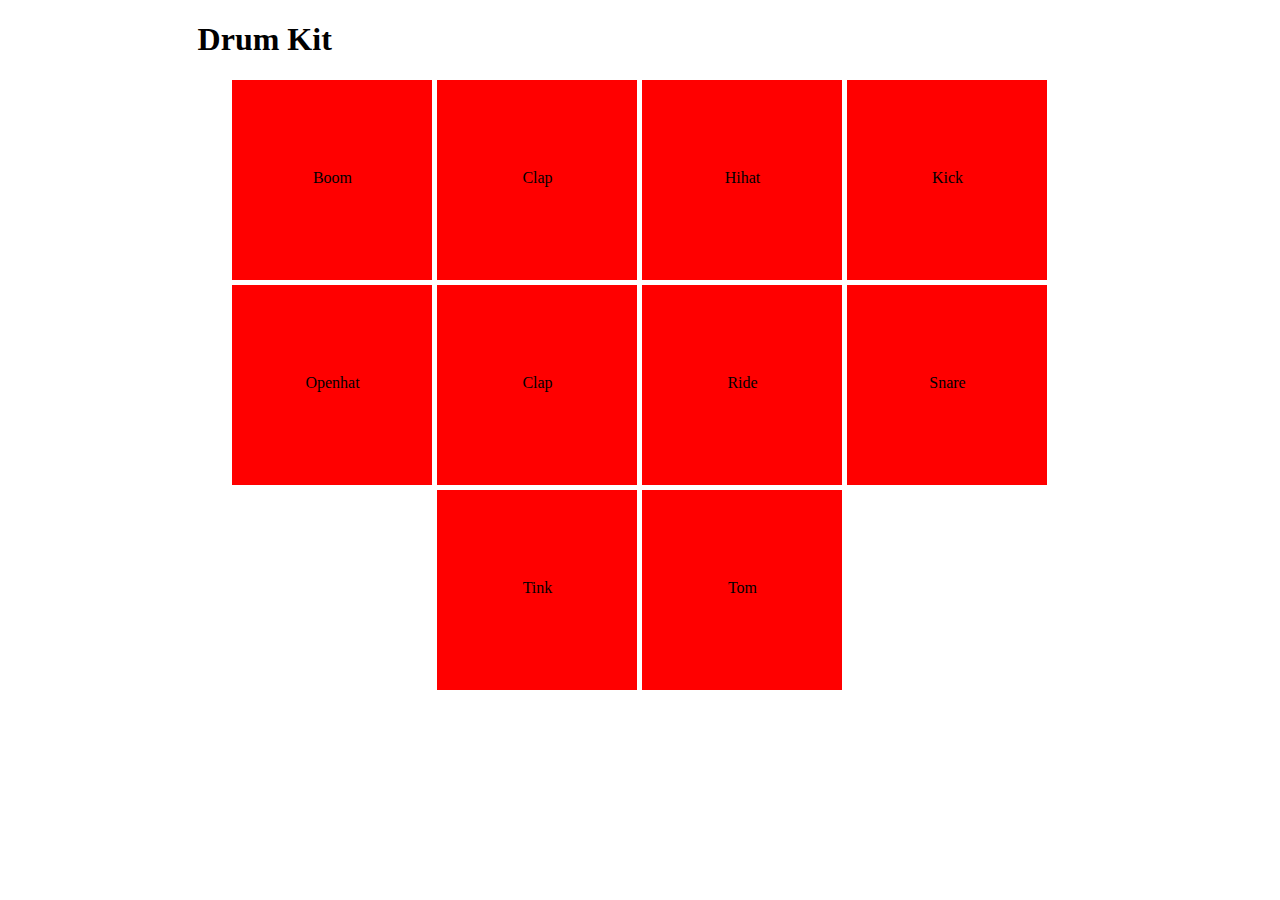
==== index.html @ 38c1a719 "first commit" ====
<!DOCTYPE html>
<html>
    <head>
        <meta charset="UTF-8">
        <meta name="viewport" content="width=device-width, initial-scale=1.0">
        <link rel="stylesheet" href="style.css">
    </head>
    <body>
        <div id="allContainer">
            <div id="main-content">
                <h1>Drum Kit</h1>
                <div id="drumset">
                    <div id="boom" class="drumItem">
                        <p>Boom</p>
                    </div>
                    <div id="clap" class="drumItem">
                        <p>Clap</p>
                    </div>
                    <div id="hihat" class="drumItem">
                        <p>Hihat</p>
                    </div>
                    <div id="kick" class="drumItem">
                        <p>Kick</p>
                    </div>
                    <div id="openhat" class="drumItem">
                        <p>Openhat</p>
                    </div>
                    <div id="clap" class="drumItem">
                        <p>Clap</p>
                    </div>
                    <div id="ride" class="drumItem">
                        <p>Ride</p>
                    </div>
                    <div id="snare" class="drumItem">
                        <p>Snare</p>
                    </div>
                    <div id="tink" class="drumItem">
                        <p>Tink</p>
                    </div>
                    <div id="tom" class="drumItem">
                        <p>Tom</p>
                    </div>
                </div>
            </div>
        </div>
        <script src="script.js"></script>
    </body>
</html>
---- style.css ----
#allContainer{
    width: 100%;
    display: block;
    margin-left: auto;
    margin-right: auto;
}
.drumItem{
    width:200px;
    height: 200px;
    background-color: red;
    align-items: center;
    justify-content: center;
}
.drumItem p{
    height: 22px;
}
#main-content{
    margin-left: auto;
    margin-right: auto;
    width: 70%;
    max-width: 1050px;
}
#main-content div{
    display: flex;
    flex-wrap: wrap;
    gap: 5px;
    justify-content: center;
}
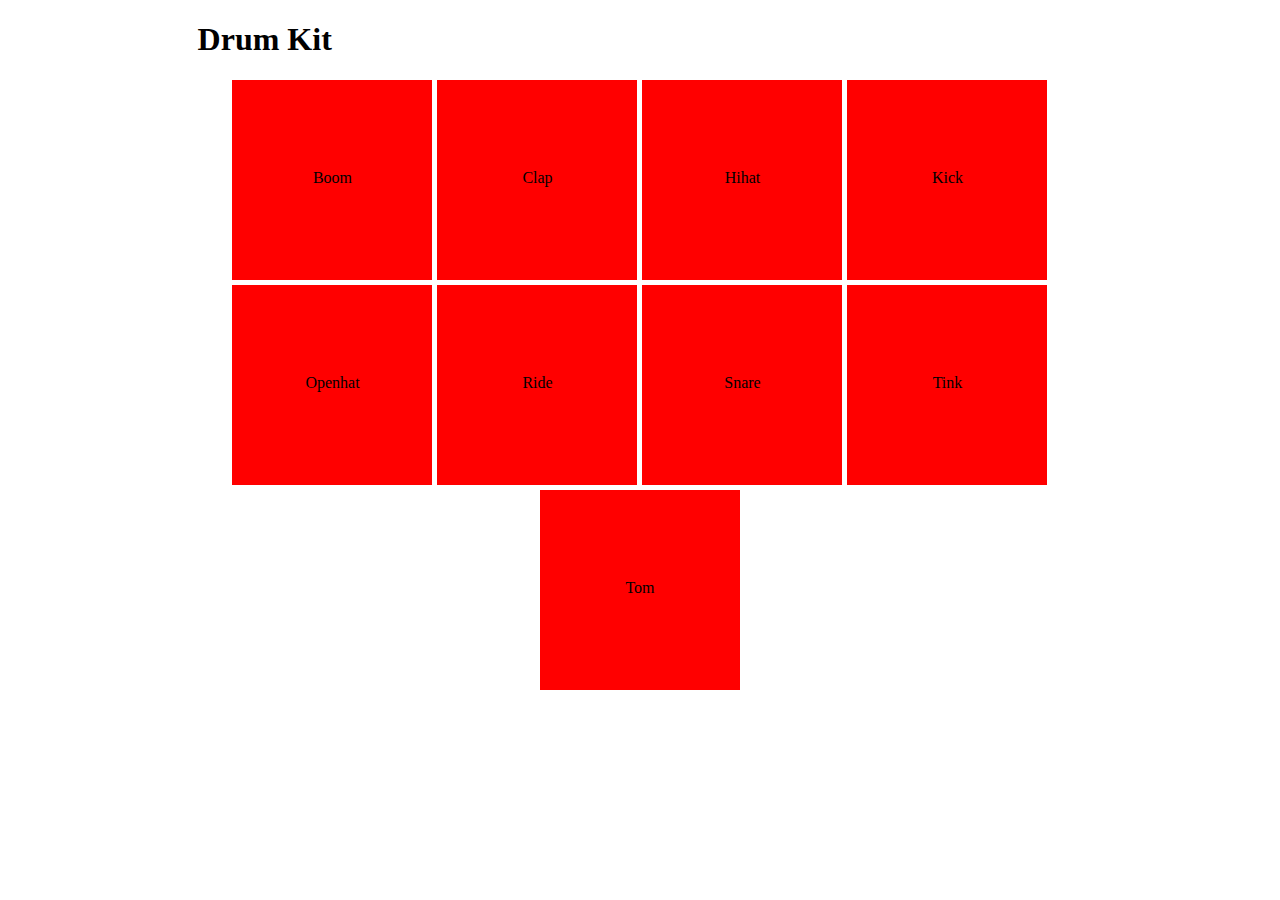
==== commit bad0369b: "added skeleton script code & sounds, some html chnages too" ====
--- a/index.html
+++ b/index.html
@@ -25,9 +25,6 @@
                     <div id="openhat" class="drumItem">
                         <p>Openhat</p>
                     </div>
-                    <div id="clap" class="drumItem">
-                        <p>Clap</p>
-                    </div>
                     <div id="ride" class="drumItem">
                         <p>Ride</p>
                     </div>
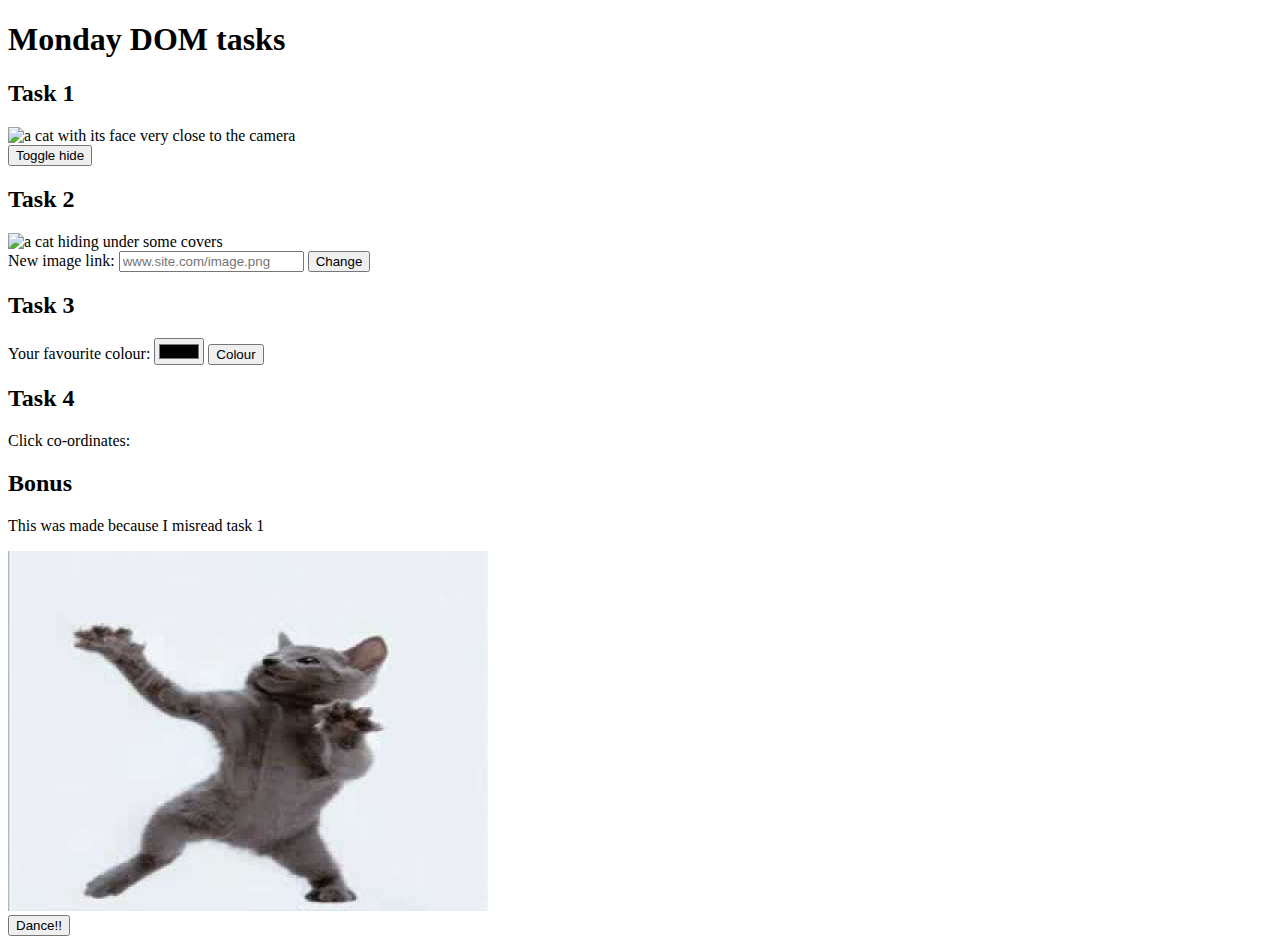
==== commit bc68423f: "changed title from Mon1 to Monday" ====
--- a/index.html
+++ b/index.html
@@ -3,43 +3,34 @@
     <head>
         <meta charset="UTF-8">
         <meta name="viewport" content="width=device-width, initial-scale=1.0">
+        <title>Monday </title>
         <link rel="stylesheet" href="style.css">
     </head>
     <body>
-        <div id="allContainer">
-            <div id="main-content">
-                <h1>Drum Kit</h1>
-                <div id="drumset">
-                    <div id="boom" class="drumItem">
-                        <p>Boom</p>
-                    </div>
-                    <div id="clap" class="drumItem">
-                        <p>Clap</p>
-                    </div>
-                    <div id="hihat" class="drumItem">
-                        <p>Hihat</p>
-                    </div>
-                    <div id="kick" class="drumItem">
-                        <p>Kick</p>
-                    </div>
-                    <div id="openhat" class="drumItem">
-                        <p>Openhat</p>
-                    </div>
-                    <div id="ride" class="drumItem">
-                        <p>Ride</p>
-                    </div>
-                    <div id="snare" class="drumItem">
-                        <p>Snare</p>
-                    </div>
-                    <div id="tink" class="drumItem">
-                        <p>Tink</p>
-                    </div>
-                    <div id="tom" class="drumItem">
-                        <p>Tom</p>
-                    </div>
-                </div>
-            </div>
-        </div>
+        <h1>Monday DOM tasks</h1>
+
+        <h2>Task 1</h2>
+        <img src="https://cdn.acidcow.com/pics/20181128/cat_closeup_10.jpg" id="closeCat" alt="a cat with its face very close to the camera">
+        <br><button id="hideMe">Toggle hide</button>
+
+        <h2>Task 2</h2>
+        <img src="https://images.unsplash.com/photo-1494256997604-768d1f608cac" id="changeCat" alt="a cat hiding under some covers">
+        <br><label for="change">New image link:</label>
+        <input url="text" id="changeTxt" name="change" placeholder="www.site.com/image.png">
+        <button id="changeMe">Change</button>
+
+        <h2 id="task3header">Task 3</h2>
+        <label for="colour">Your favourite colour:</label>
+        <input type="color" name="colour" id="favColour">
+        <button id="colourMe">Colour</button>
+
+        <h2>Task 4</h2>
+        <p id="task4p">Click co-ordinates: </p>
+
+        <h2>Bonus</h2>
+        <p>This was made because I misread task 1</p>
+        <img src="cat left.jpg" id="danceCat" alt="a cat on its hind legs with its paws in the air, facing left">
+        <br><button id="makeDance">Dance!!</button>
         <script src="script.js"></script>
     </body>
 </html>--- a/style.css
+++ b/style.css
@@ -18,7 +18,7 @@
     margin-left: auto;
     margin-right: auto;
     width: 70%;
-    max-width: 1050px;
+    max-width: 800px;
 }
 #main-content div{
     display: flex;
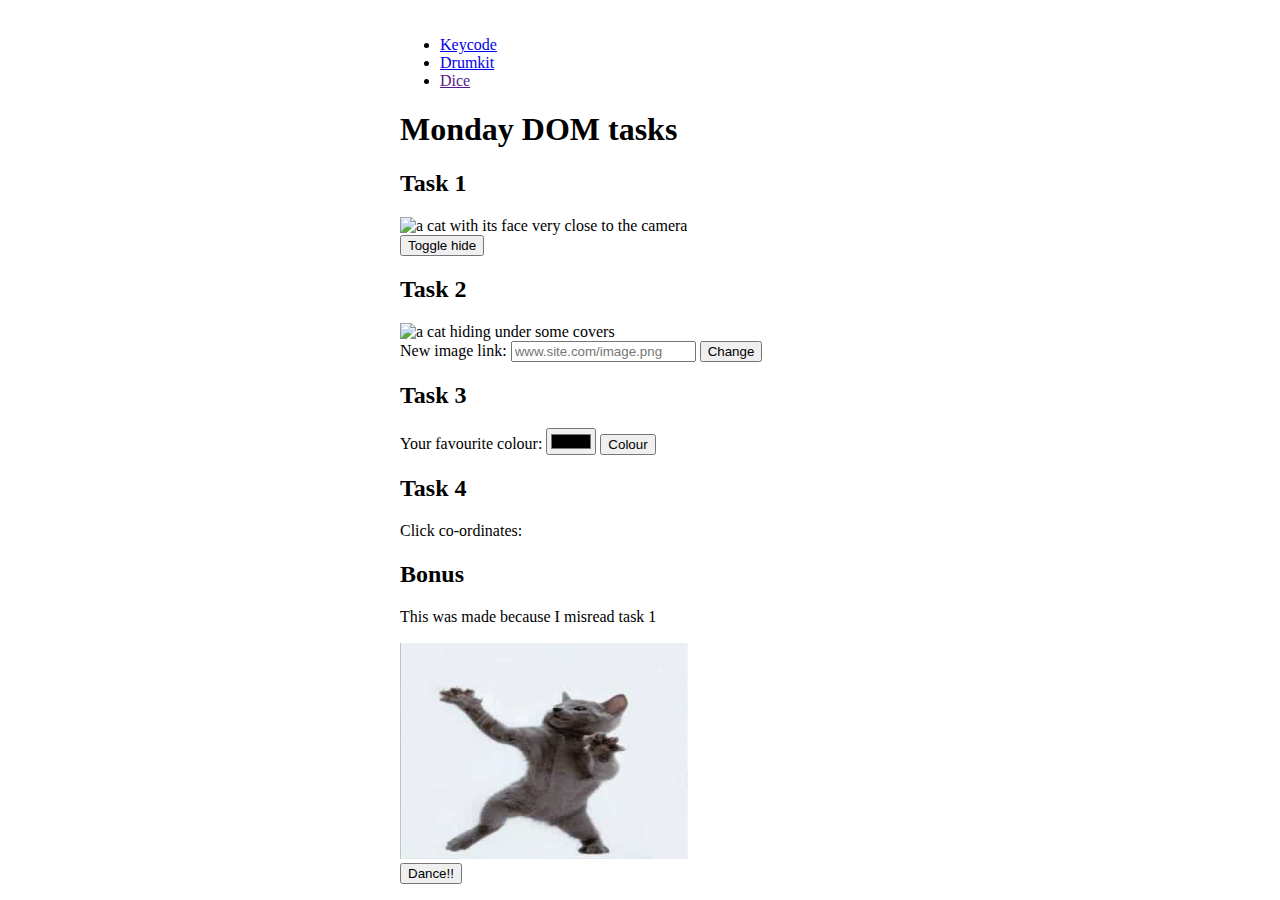
==== commit ed8f3830: "combined style sheets + adjusted html files accordingly" ====
--- a/index.html
+++ b/index.html
@@ -7,6 +7,14 @@
         <link rel="stylesheet" href="style.css">
     </head>
     <body>
+        <nav>
+            <ul>
+                <!--<li><a href="index.html">Intro to DOM</a></li>-->
+                <li><a href="keypress.html">Keycode</a></li>
+                <li><a href="drums.html">Drumkit</a></li>
+                <li><a href>Dice</a></li>
+            </ul>
+        </nav>
         <h1>Monday DOM tasks</h1>
 
         <h2>Task 1</h2>
--- a/style.css
+++ b/style.css
@@ -1,3 +1,58 @@
+/* index style */
+img{
+    max-width: 60%;
+}
+
+/* keypress style */
+body{
+    max-width: max-content;
+    margin: auto;
+    padding-top: 20px;
+    padding-left: 10%;
+    padding-right: 10%;
+}
+p{
+    min-height: 19px;
+}
+header{
+    margin: auto;
+    width: 100%;
+    max-width: max-content;
+    padding: 15px;
+    text-align: center;
+}
+#allHolder{
+    display: flex;
+    justify-content: space-around;
+    width: 80vw;
+    max-width: 1400px;
+    margin: auto;
+    margin-top: 20px;
+}
+#code, #key, #charr{
+    background-color: pink;
+    display: flex;
+    justify-content: center;
+    flex-direction: column;
+    align-items: center;
+    text-align: center;
+    margin: auto;
+    width: 30%;
+    height: 100%;
+    padding-top: 10%;
+    padding-bottom: 10%;
+}
+#code h2, #key h2, #charr h2{
+    margin: 0;
+}
+#code{
+    float:left;
+}
+#charr{
+    float: right;
+}
+
+/* drum style */
 #allContainer{
     width: 100%;
     display: block;
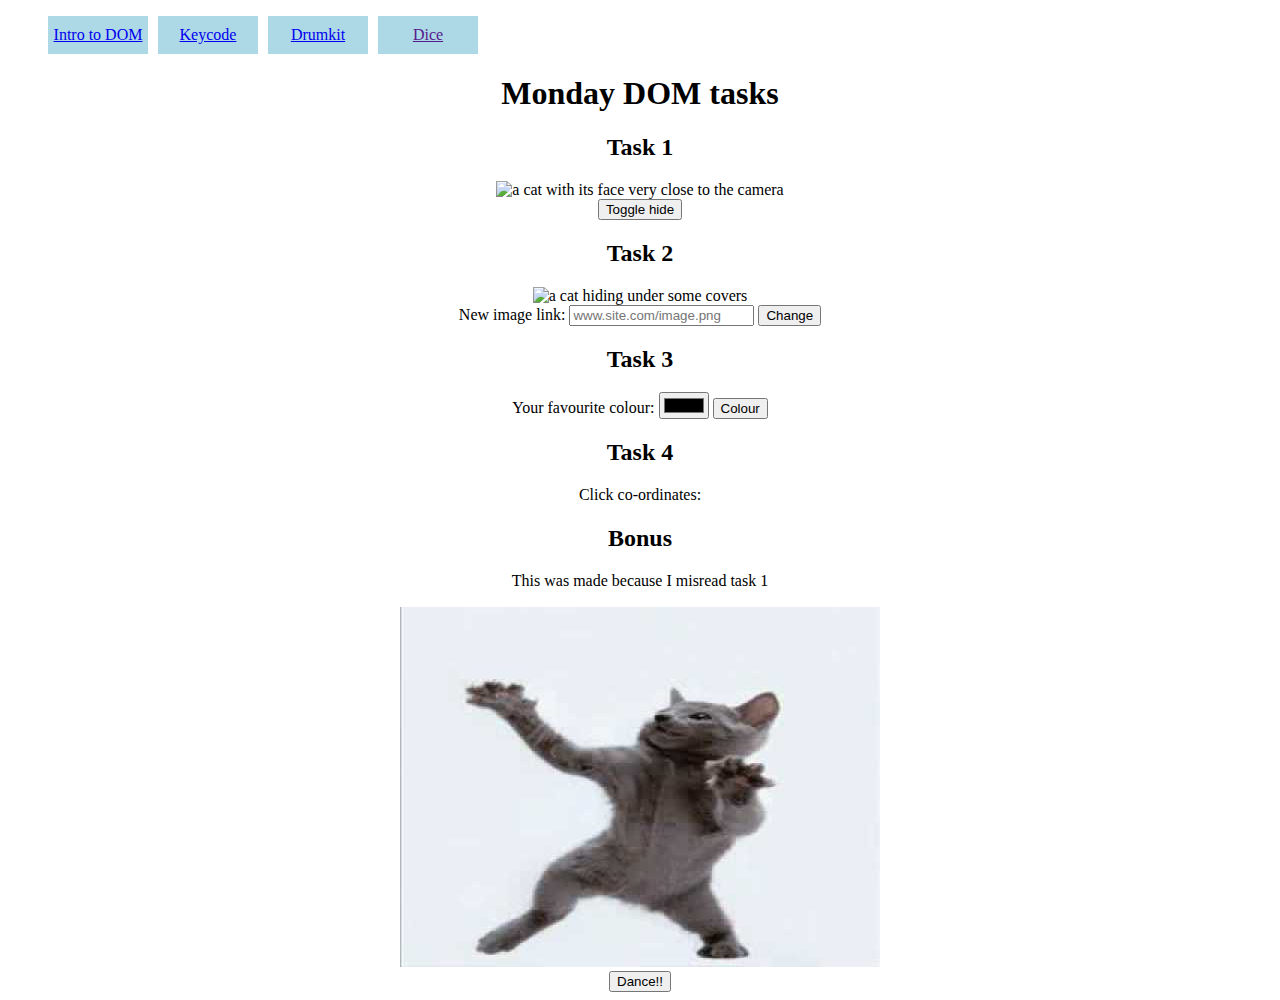
==== commit 5d6c6dcc: "nav + nav styling + fixed hideCat delay" ====
--- a/index.html
+++ b/index.html
@@ -7,38 +7,40 @@
         <link rel="stylesheet" href="style.css">
     </head>
     <body>
-        <nav>
-            <ul>
-                <!--<li><a href="index.html">Intro to DOM</a></li>-->
-                <li><a href="keypress.html">Keycode</a></li>
-                <li><a href="drums.html">Drumkit</a></li>
-                <li><a href>Dice</a></li>
-            </ul>
-        </nav>
-        <h1>Monday DOM tasks</h1>
+        <div id="dom-tasks-container">
+            <nav>
+                <ul>
+                    <li><a href="index.html">Intro to DOM</a></li>
+                    <li><a href="keypress.html">Keycode</a></li>
+                    <li><a href="drums.html">Drumkit</a></li>
+                    <li><a href>Dice</a></li>
+                </ul>
+            </nav>
+            <h1>Monday DOM tasks</h1>
 
-        <h2>Task 1</h2>
-        <img src="https://cdn.acidcow.com/pics/20181128/cat_closeup_10.jpg" id="closeCat" alt="a cat with its face very close to the camera">
-        <br><button id="hideMe">Toggle hide</button>
+            <h2>Task 1</h2>
+            <img src="https://cdn.acidcow.com/pics/20181128/cat_closeup_10.jpg" id="closeCat" alt="a cat with its face very close to the camera">
+            <br><button id="hideMe">Toggle hide</button>
 
-        <h2>Task 2</h2>
-        <img src="https://images.unsplash.com/photo-1494256997604-768d1f608cac" id="changeCat" alt="a cat hiding under some covers">
-        <br><label for="change">New image link:</label>
-        <input url="text" id="changeTxt" name="change" placeholder="www.site.com/image.png">
-        <button id="changeMe">Change</button>
+            <h2>Task 2</h2>
+            <img src="https://images.unsplash.com/photo-1494256997604-768d1f608cac" id="changeCat" alt="a cat hiding under some covers">
+            <br><label for="change">New image link:</label>
+            <input url="text" id="changeTxt" name="change" placeholder="www.site.com/image.png">
+            <button id="changeMe">Change</button>
 
-        <h2 id="task3header">Task 3</h2>
-        <label for="colour">Your favourite colour:</label>
-        <input type="color" name="colour" id="favColour">
-        <button id="colourMe">Colour</button>
+            <h2 id="task3header">Task 3</h2>
+            <label for="colour">Your favourite colour:</label>
+            <input type="color" name="colour" id="favColour">
+            <button id="colourMe">Colour</button>
 
-        <h2>Task 4</h2>
-        <p id="task4p">Click co-ordinates: </p>
+            <h2>Task 4</h2>
+            <p id="task4p">Click co-ordinates: </p>
 
-        <h2>Bonus</h2>
-        <p>This was made because I misread task 1</p>
-        <img src="cat left.jpg" id="danceCat" alt="a cat on its hind legs with its paws in the air, facing left">
-        <br><button id="makeDance">Dance!!</button>
+            <h2>Bonus</h2>
+            <p>This was made because I misread task 1</p>
+            <img src="cat left.jpg" id="danceCat" alt="a cat on its hind legs with its paws in the air, facing left">
+            <br><button id="makeDance">Dance!!</button>
+        </div>
         <script src="script.js"></script>
     </body>
 </html>--- a/style.css
+++ b/style.css
@@ -1,13 +1,34 @@
+/* general styling */
+nav ul{
+    display: flex;
+    gap:10px;
+    list-style-type:none;
+}
+nav li{
+    background-color: lightblue;
+    width:100px;
+    padding-top:10px;
+    padding-bottom:10px;
+    text-align: center;
+}
+
 /* index style */
 img{
     max-width: 60%;
 }
+#dom-tasks-container{
+    width: 100%;
+    margin: 0 auto;
+    text-align: center;
+}
+.hide{
+    visibility: hidden;
+}
 
 /* keypress style */
-body{
+#key-content-container{
     max-width: max-content;
     margin: auto;
-    padding-top: 20px;
     padding-left: 10%;
     padding-right: 10%;
 }
@@ -18,7 +39,9 @@
     margin: auto;
     width: 100%;
     max-width: max-content;
-    padding: 15px;
+    padding-left: 15px;
+    padding-right: 15px;
+    padding-bottom: 15px;
     text-align: center;
 }
 #allHolder{
@@ -74,6 +97,7 @@
     margin-right: auto;
     width: 70%;
     max-width: 800px;
+    text-align: center;
 }
 #main-content div{
     display: flex;
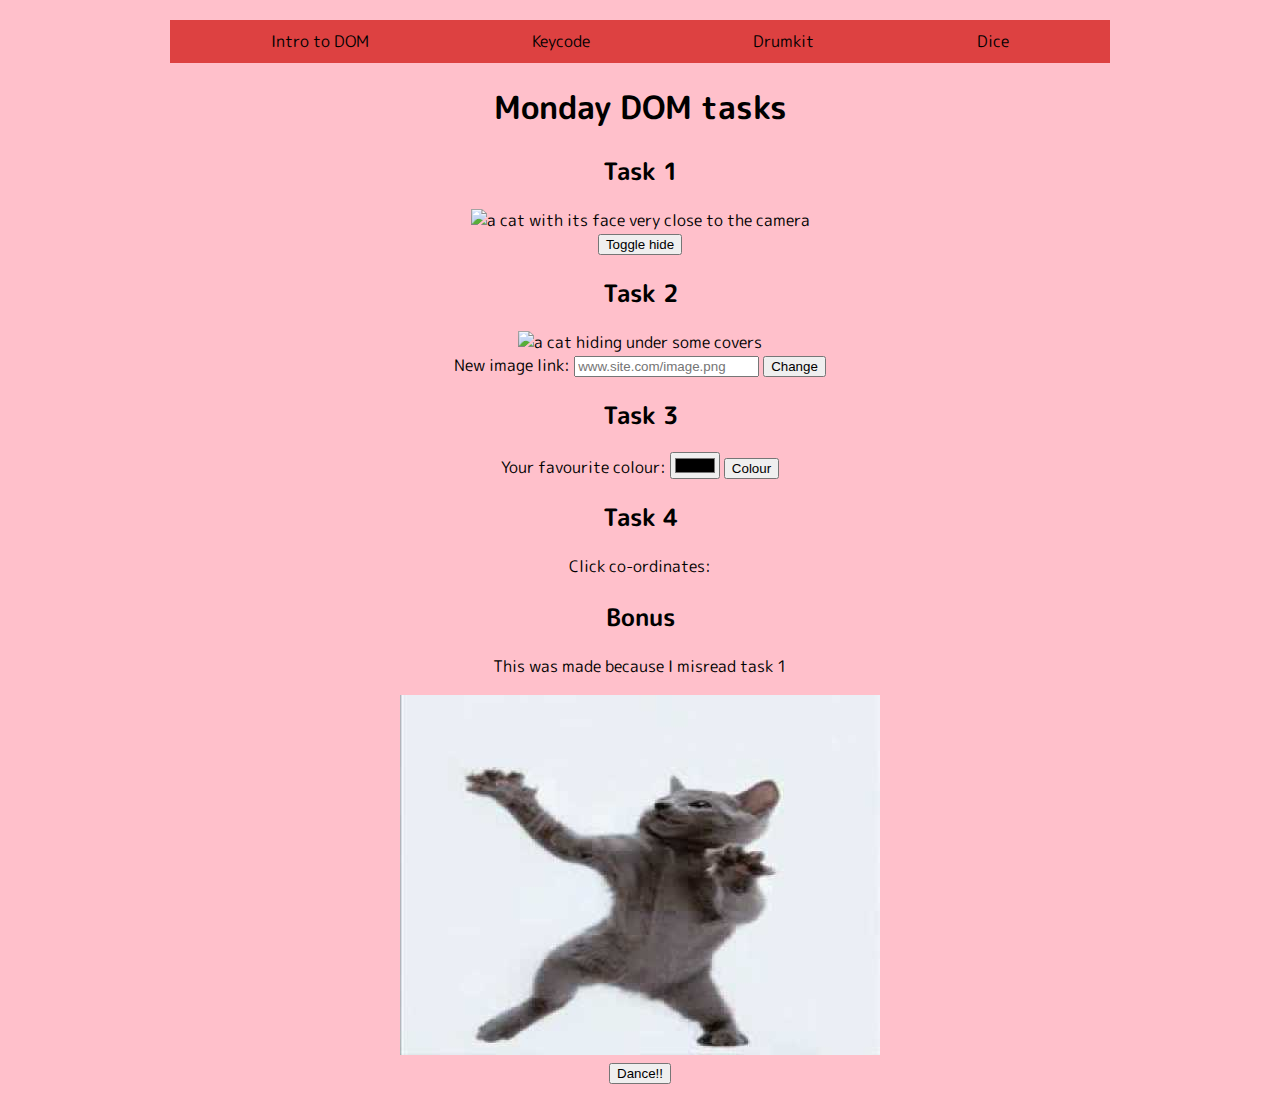
==== commit 001eea73: "styling updates + keypresses work for drum + num at top left of drum tiles" ====
--- a/index.html
+++ b/index.html
@@ -5,16 +5,17 @@
         <meta name="viewport" content="width=device-width, initial-scale=1.0">
         <title>Monday </title>
         <link rel="stylesheet" href="style.css">
+        <link rel="preconnect" href="https://fonts.googleapis.com">
+        <link rel="preconnect" href="https://fonts.gstatic.com" crossorigin>
+        <link href="https://fonts.googleapis.com/css2?family=M+PLUS+Rounded+1c:wght@500&display=swap" rel="stylesheet">
     </head>
     <body>
         <div id="dom-tasks-container">
             <nav>
-                <ul>
-                    <li><a href="index.html">Intro to DOM</a></li>
-                    <li><a href="keypress.html">Keycode</a></li>
-                    <li><a href="drums.html">Drumkit</a></li>
-                    <li><a href>Dice</a></li>
-                </ul>
+                <div class="dom-intro" onclick="location.href='index.html';">Intro to DOM</div>
+                <div class="keypress" onclick="location.href='keypress.html';">Keycode</div>
+                <div class="drumkit" onclick="location.href='drums.html';">Drumkit</div>
+                <div class="dice">Dice</div>
             </nav>
             <h1>Monday DOM tasks</h1>
 
--- a/style.css
+++ b/style.css
@@ -1,17 +1,24 @@
 /* general styling */
-nav ul{
-    display: flex;
-    gap:10px;
-    list-style-type:none;
+nav{
+    display: inline-flex;
+    width: 900px;
+    background-color: #dd4141;
+    justify-content: space-around;
+    margin: 0 auto;
+    padding-left: 20px;
+    padding-right: 20px;
+    padding-top: 10px;
+    padding-bottom: 10px;
 }
-nav li{
-    background-color: lightblue;
-    width:100px;
-    padding-top:10px;
-    padding-bottom:10px;
+body{
+    background-color: pink;
+    width: 100%;
+    margin: 0 auto;
     text-align: center;
+    font-family: 'M PLUS Rounded 1c', sans-serif;
+    padding-top: 20px;
+    padding-bottom: 20px;
 }
-
 /* index style */
 img{
     max-width: 60%;
@@ -33,7 +40,7 @@
     padding-right: 10%;
 }
 p{
-    min-height: 19px;
+    min-height: 24px;
 }
 header{
     margin: auto;
@@ -53,7 +60,7 @@
     margin-top: 20px;
 }
 #code, #key, #charr{
-    background-color: pink;
+    background-color: #dd4141;
     display: flex;
     justify-content: center;
     flex-direction: column;
@@ -76,27 +83,35 @@
 }
 
 /* drum style */
-#allContainer{
-    width: 100%;
-    display: block;
-    margin-left: auto;
-    margin-right: auto;
-}
 .drumItem{
     width:200px;
     height: 200px;
-    background-color: red;
+    display: flex;
+    flex-direction: column;
+    position: relative;
+    background-color: #dd4141;
     align-items: center;
     justify-content: center;
 }
-.drumItem p{
-    height: 22px;
+.drumItem h2{
+    height: 40px;
+    font-size: 40px;
+}
+.numkey{
+    position: absolute;
+    top:0;
+    left:0;
+    padding: 10px;
+}
+.numkey p{
+    margin: 0;
+    padding: 0;
 }
 #main-content{
     margin-left: auto;
     margin-right: auto;
     width: 70%;
-    max-width: 800px;
+    max-width: 630px;
     text-align: center;
 }
 #main-content div{
